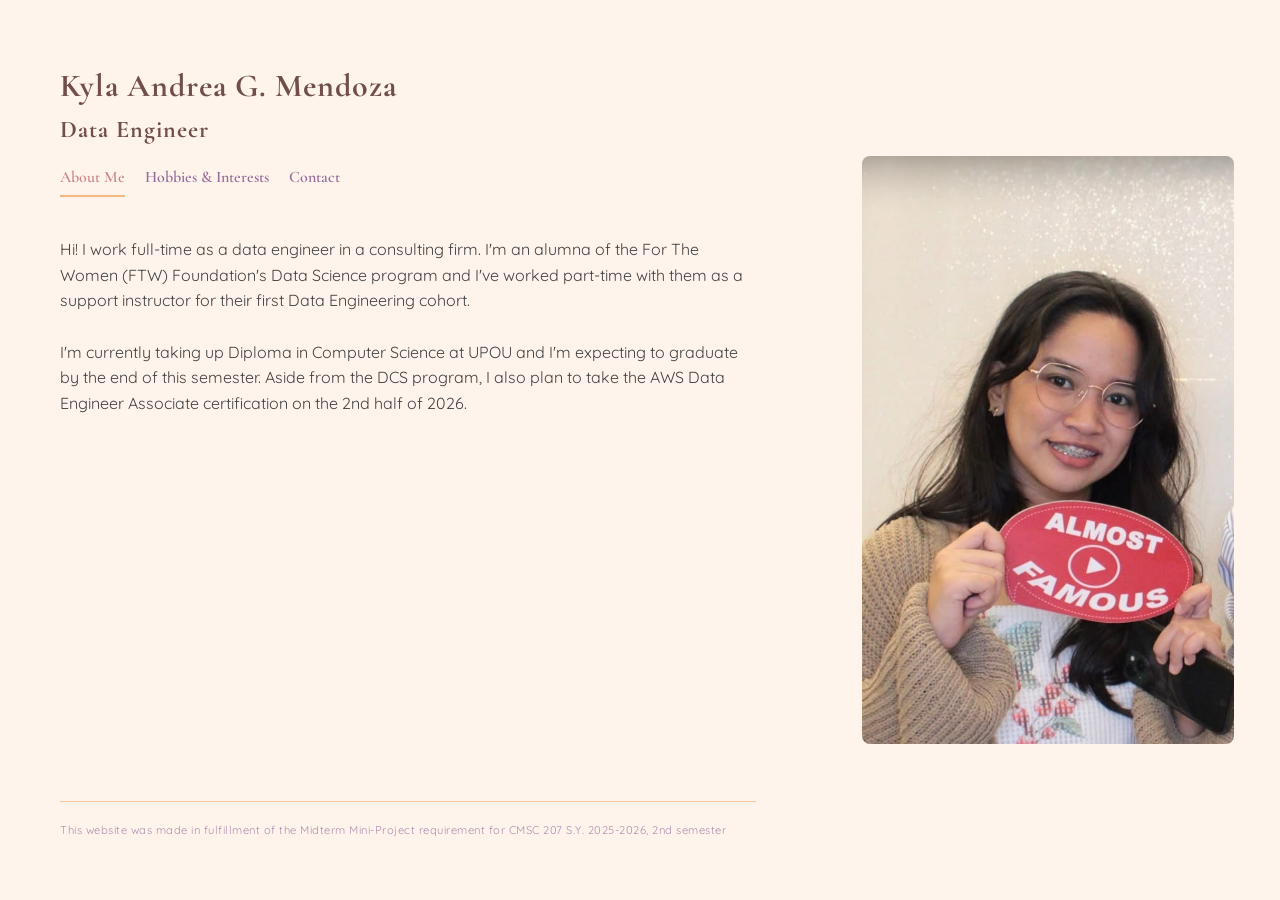
==== index.html @ 6199f436 "Add files via upload" ====
<!DOCTYPE html>
<html>
    <head>
        <title>ky.agm</title>
        
        <!-- Link to icon css and local stylesheet -->
        <link rel="stylesheet" href="https://cdnjs.cloudflare.com/ajax/libs/font-awesome/6.0.0/css/all.min.css">
        <link type="text/css" rel="stylesheet" href="style.css"/>
        
        <!-- For responsiveness -->
        <meta name="viewport" content="width=device-width, initial-scale=1.0">

        <!-- JS script -->
        <script>
            // Tab navigation function
            function showSection(id) {
                // Works with inline onclick() to hide and 
                // display components based on navigation tab clicked
                // id = ('about', 'hobbies', 'contact')

                // Remove all active tags just to make sure no 2 tabs are active at the same time
                const actives = document.querySelectorAll('.active');
                actives.forEach(el => el.classList.remove('active'));
                
                // Check which tab-nav was clicked
                const tabs = document.querySelectorAll('.tab-nav');
                tabs.forEach(tab => {
                    if (tab.getAttribute('onclick').includes(id)) {
                        tab.classList.add('active');
                    }
                });

                // Add active to tab content and img
                const targets = document.querySelectorAll('.' + id);
                targets.forEach(el => el.classList.add('active'));
            }
        </script>
    </head>

    <body>
        <main id="main-container">
            <div class="info-panel">
                <header>
                    <h1>Kyla Andrea G. Mendoza</h1>
                    <h2>Data Engineer</h2>
                    <nav>
                        <ul>
                            <li class="tab-nav active" onclick="showSection('about')">About Me</li>
                            <li class="tab-nav" onclick="showSection('hobbies')">Hobbies & Interests</li>
                            <li class="tab-nav" onclick="showSection('contact')">Contact</li>
                        </ul>
                    </nav>
                </header>
                    
                <article>
                    <section class="tab-content about active">
                        <p>
                            Hi! I work full-time as a data engineer in a consulting firm. 
                            I'm an alumna of the For The Women (FTW) Foundation's Data Science program and 
                            I've worked part-time with them as a support instructor for their first Data Engineering cohort. 
                        </p>
                        <br/>
                        <p>
                            I'm currently taking up Diploma in Computer Science at UPOU and I'm expecting to graduate by the end of this semester.
                            Aside from the DCS program, I also plan to take the AWS Data Engineer Associate certification on the 2nd half of 2026. 
                        </p>
                    </section>

                    <section class="tab-content hobbies">
                        <ul>
                            <li>
                                <strong>Reading classics:</strong>
                                I like reading classic fiction, usually written before the 21st century. It's the closest you can get to conversing with a person who lived centuries ago.
                            </li>
                            <li>
                                <strong>Gaming:</strong>
                                Mostly single-player RPGs. Current main game is <em>Where Winds Meet</em>.
                            </li>
                            <li>
                                <strong>Tiramisu 🌟:</strong>
                                Kindly look to the image to see my pet hamster, Tiramisu. I recommend getting one. He's low maintenance, quiet, and fluffy. In fact, he's only awake during the night.
                            </li>
                        </ul>
                    </section>

                    <section class="tab-content contact">
                        <p>Let's connect! You can reach me via email or using my professional links below.</p>
                        <div>
                            <a href="https://www.google.com/gmail" target="_blank">
                                <i class="fa-solid fa-envelope"></i> Email Me
                            </a>
                            <a href="https://www.linkedin.com" target="_blank">
                                <i class="fa-brands fa-linkedin"></i> LinkedIn
                            </a>
                            <a href="https://github.com" target="_blank">
                                <i class="fa-brands fa-github"></i> GitHub
                            </a>
                        </div>
                    </section>
                </article>

                <footer>
                    <p>This website was made in fulfillment of the Midterm Mini-Project requirement for CMSC 207 S.Y. 2025-2026, 2nd semester</p>
                </footer>
            </div>
            <aside class="portrait-panel">
                <img class="active about" src="images/about.jpeg" alt="Image of a young Filipina woman." />
                <img class="hobbies" src="images/hobbies.jpg" alt="Image of a light brown long-haired Syrian hamster." />
                <img class="contact" src="images/contact.jpeg" alt="Selfie of a young Filipina woman in formal clothing." />
            </aside>
        </main>
    </body>
</html>
---- style.css ----
/* Font imports */
@import url('https://fonts.googleapis.com/css2?family=Alegreya+Sans:ital,wght@0,100;0,300;0,400;0,500;0,700;0,800;0,900;1,100;1,300;1,400;1,500;1,700;1,800;1,900&family=Cormorant+Garamond:ital,wght@0,300..700;1,300..700&family=Playfair+Display:ital,wght@0,400..900;1,400..900&family=Quicksand:wght@300..700&display=swap');

/* Global styling 
    - border-box to include margins and padding in total width and height
    - hard set margin and padding to 0
 */
* { 
    box-sizing: border-box;
    margin: 0;
    padding: 0;
}

/* Hex palette */
:root {
    /* Colors */
    --purple: #966b9d;
    --reddish: #c98686;
    --yellow: #f2b880;
    --bg: #fff4ec;
    --text: #434343;
    --brown: #714e49;

    /* Font */
    --font-header: 'Cormorant Garamond', serif;
    --font-body: 'Quicksand', sans-serif;
}

/* Styling for the tab content transitions */
@keyframes fadeIn {
    from {
        opacity: 0;
        transform: translateY(2px); /* Adds a nice "lifting" effect */
    }
    to {
        opacity: 1;
        transform: translateY(0);
    }
}


body {
    background-color: var(--bg);
    overflow: hidden; /* Scrolling disabled by default*/
    /* font */
    font-family: var(--font-body);
    color: var(--text);
    font-weight: 400;
    line-height: 1.6;
}

/* main flexbox container 
    - occupies the whole screen dimension
*/
#main-container {
    display: flex;
    flex-direction: row;
    height: 100vh;
    width: 100vw;
    overflow: hidden; /* no scrolling */
}

    /* Left side */
    .info-panel {
        flex: 1.5;
        display: flex;
        flex-direction: column;
        padding: 60px;
        background-color: var(--bg);
        overflow: hidden; 
    }

        /* Turn nav list into a menu bar */
        header nav ul {
            display: flex;
            flex-direction: row;
            list-style: none;
            gap: 20px;
            margin-top: 15px;
        }

            h1, h2{
                font-family: var(--font-header);
                color: var(--brown);
                letter-spacing: 1px;
                font-weight: 700;
            }

            /* Customize menu bar */
            .tab-nav {
                border-bottom: 2px solid transparent; /* Transparent by default -> will be set in active */
                padding-bottom: 5px;
                cursor: pointer;
                font-family: var(--font-header);
                font-weight: 600;
                color: var(--purple);
                transition: all 0.3s ease;
            }

                /* Hover effects
                    - change font color
                    - emboss (?)
                */
                .tab-nav:hover {
                    color: var(--reddish);
                    transform: translateY(-2px);
                }

                .tab-nav.active {
                    color: var(--reddish);
                    border-bottom: 2px solid var(--yellow); 
                }

        article {
            overflow-y: auto; /* Scrolls within this area only */
            flex: 1;
            margin-top: 40px;
        }

            .tab-content {
                display: none;
            }

                .tab-content.active {
                    display: block; 
                    animation: fadeIn 0.25s ease-in-out;
                }

            .hobbies ul {
                /* Need to manually set since we reset padding and margin to 0 in root  */
                padding-left: 20px;  
                margin-top: 15px;
            }

                .hobbies li {
                    margin-bottom: 15px;
                    line-height: 1.6;
                }

                    .hobbies li::marker {
                        color: var(--reddish);
                        content: '✦ ';
                    }
            
            /* Format contact links */
            .contact div {
                display: flex;
                gap: 15px;
                flex-direction: row;
                flex-wrap: wrap;
                margin-top: 25px;
            }

                .contact a {
                    /* Font */
                    text-decoration: none;
                    font-family: var(--font-header);
                    font-size: 0.9rem;
                    color: var(--purple);

                    /* Create button like border */
                    border: 1px solid var(--purple);
                    border-radius: 10px;
                    padding: 10px 15px;

                    transition: all 0.3s ease;
                }

                .contact a:hover {
                    background-color: var(--purple);
                    color: white;
                }


        footer {
            margin-top: auto;
            padding-top: 20px;
            border-top: 1px solid var(--yellow);

            /* Font */
            font-size: 0.7rem;
            letter-spacing: 0.5px;
            color: var(--purple);
            opacity: 0.75;
            text-emphasis: center;
        }

    /* Right side */
    .portrait-panel {
        flex: 1; /* Allocate remaining space after info-panel */
        background-color: var(--bg);
        
        /* Ensure image is dead center */
        display: flex;
        justify-content: center;
        align-items: center;
        position: relative;
    }

        .portrait-panel img {
            /* Stack imgs on top of each other */
            position: absolute;
            max-height: 90%;
            max-width: 80%;
            object-fit: cover;
            border-radius: 8px;

            /* img transition logic */
            opacity: 0;
            transition: opacity 0.5s ease;
            pointer-events: none; /* for invisible imgs */
        }

        .portrait-panel img.active {
            opacity: 1;
            pointer-events: auto;
        }

/* Responsiveness 
    - for smaller screens
*/

@media (max-width: 768px) {
    #main-container {
        /* Vertical layout that allows scrolling */
        flex-direction: column; 
        overflow-y: auto;
    }

        .portrait-panel {
            flex: none;
            height: 40vh;
            order: -1; /* Put it on top of flex order */
        }

        .info-panel {
            flex: none;
            padding: 30px 20px;
            overflow: visible; /* No inner scroll */
        }

            header {
                display: flex;
                flex-direction: column;
                align-items: center;
                text-align: center;
            }

            header nav ul {
                /* Allow wrapping if needed */
                flex-wrap: wrap; 
                justify-content: center;
                gap: 10px
            }

            footer {
                margin-top: 20px;
            }
}
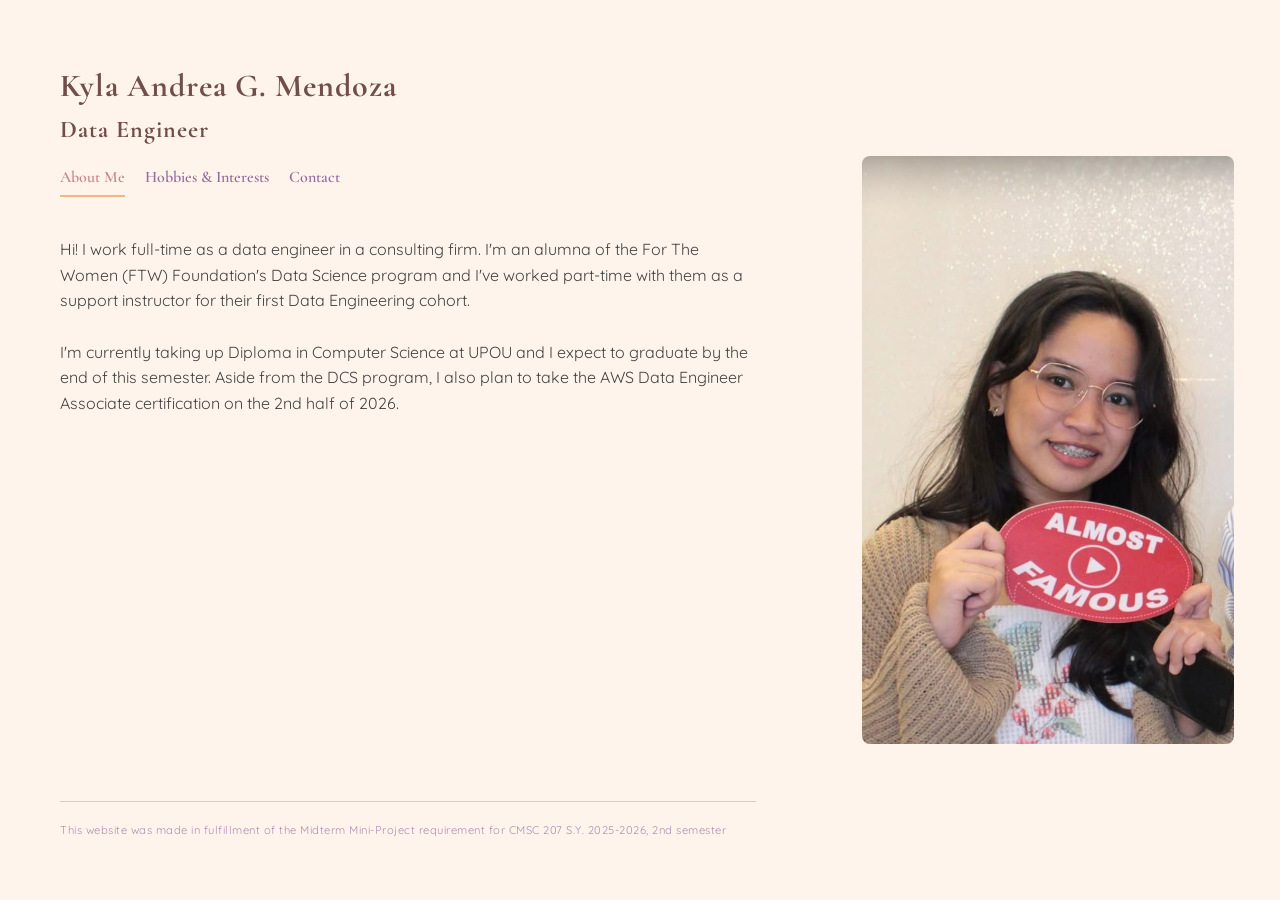
==== commit fb8ba889: "grammar fixes" ====
--- a/index.html
+++ b/index.html
@@ -61,7 +61,7 @@
                         </p>
                         <br/>
                         <p>
-                            I'm currently taking up Diploma in Computer Science at UPOU and I'm expecting to graduate by the end of this semester.
+                            I'm currently taking up Diploma in Computer Science at UPOU and I expect to graduate by the end of this semester.
                             Aside from the DCS program, I also plan to take the AWS Data Engineer Associate certification on the 2nd half of 2026. 
                         </p>
                     </section>
@@ -110,4 +110,4 @@
             </aside>
         </main>
     </body>
-</html>+</html>
